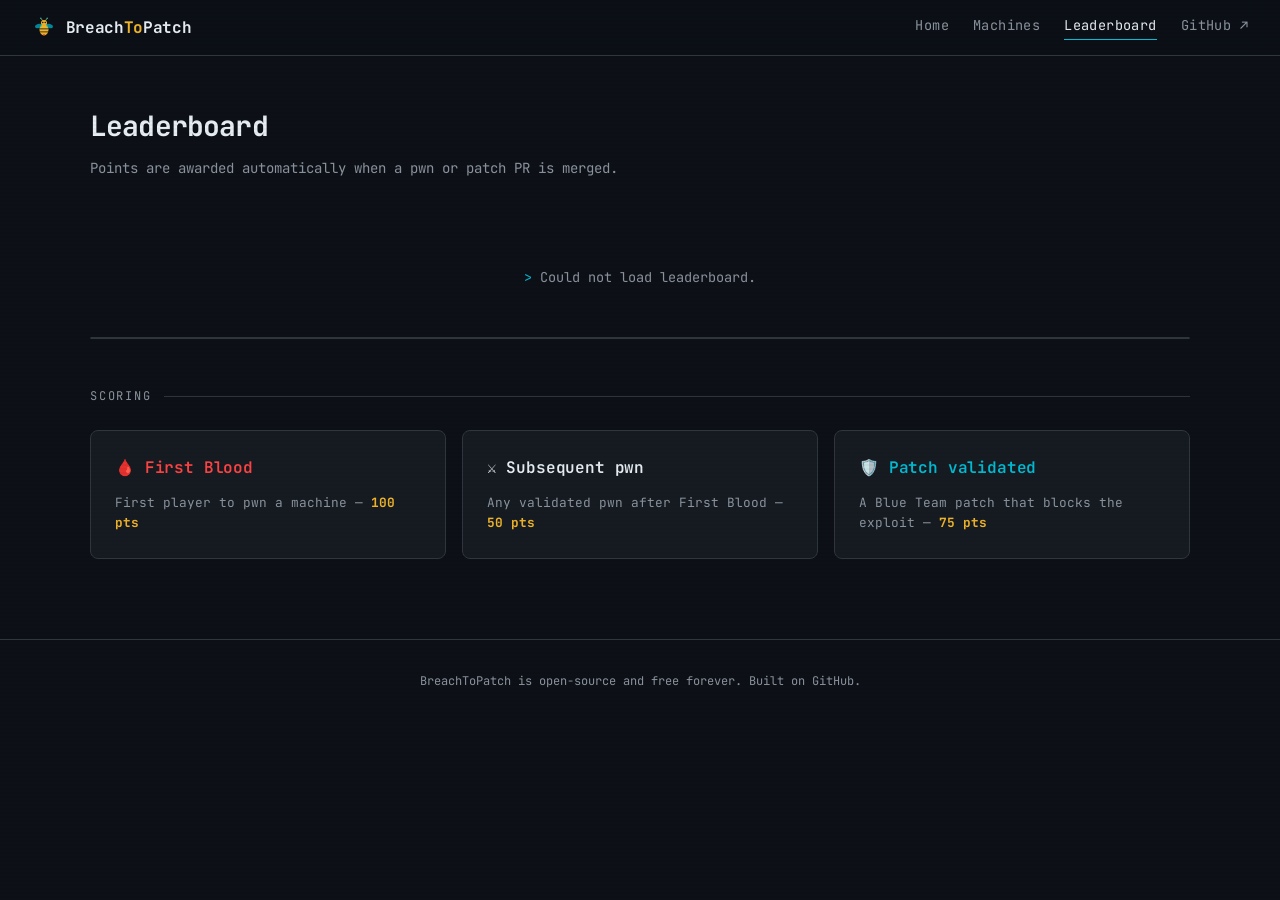
==== leaderboard.html @ 1e27d88f "Feat : Create website with its responsive, display machines + leaderboard" ====
<!DOCTYPE html>
<html lang="en">
<head>
  <meta charset="UTF-8">
  <meta name="viewport" content="width=device-width, initial-scale=1.0">
  <title>Leaderboard — BreachToPatch</title>
  <meta name="description" content="Live scoreboard — top players ranked by points earned from pwns and patches.">
  <link rel="stylesheet" href="css/style.css">
  <link rel="icon" href="assets/logo.svg" type="image/svg+xml">
</head>
<body>

  <nav class="nav">
    <a href="index.html" class="nav-logo">
      <img src="assets/logo.svg" width="24" height="24" alt="">
      <span>Breach<span class="btop">To</span>Patch</span>
    </a>
    <button class="nav-toggle" aria-expanded="false" aria-label="Toggle navigation">&#x2630;</button>
    <div class="nav-links">
      <a href="index.html">Home</a>
      <a href="machines.html">Machines</a>
      <a href="leaderboard.html" class="active">Leaderboard</a>
      <a href="https://github.com/BreachToPatch" target="_blank" rel="noopener">GitHub ↗</a>
    </div>
  </nav>

  <div class="container page">
    <div class="page-header">
      <h1>Leaderboard</h1>
      <p>Points are awarded automatically when a pwn or patch PR is merged.</p>
    </div>

    <div class="leaderboard-meta" id="last-updated"></div>

    <p id="loading" class="loading">Loading leaderboard…</p>

    <div class="table-wrap">
    <table class="leaderboard-table" id="leaderboard-table" style="display:none">
      <thead>
        <tr>
          <th>Rank</th>
          <th>Player</th>
          <th>Points</th>
          <th>Pwns</th>
          <th>Patches</th>
          <th>Badges</th>
        </tr>
      </thead>
      <tbody id="leaderboard-body"></tbody>
    </table>
    </div>

    <div style="margin-top:3rem;">
      <p class="section-title">Scoring</p>
      <div class="machines-grid">
        <div class="machine-card">
          <div class="machine-name" style="color:var(--red)">🩸 First Blood</div>
          <p class="machine-desc">First player to pwn a machine — <strong style="color:var(--yellow)">100 pts</strong></p>
        </div>
        <div class="machine-card">
          <div class="machine-name">⚔️ Subsequent pwn</div>
          <p class="machine-desc">Any validated pwn after First Blood — <strong style="color:var(--yellow)">50 pts</strong></p>
        </div>
        <div class="machine-card">
          <div class="machine-name" style="color:var(--teal)">🛡️ Patch validated</div>
          <p class="machine-desc">A Blue Team patch that blocks the exploit — <strong style="color:var(--yellow)">75 pts</strong></p>
        </div>
      </div>
    </div>
  </div>

  <footer class="footer">
    <p>
      BreachToPatch is open-source and free forever.
      Built on <a href="https://github.com/BreachToPatch" target="_blank" rel="noopener">GitHub</a>.
    </p>
  </footer>

  <script src="js/api.js"></script>
  <script src="js/leaderboard.js"></script>
  <script src="js/nav.js"></script>
  <script>
    // Show table once loading is done
    const observer = new MutationObserver(() => {
      const loading = document.getElementById('loading');
      if (loading.style.display === 'none') {
        document.getElementById('leaderboard-table').style.display = 'table';
        observer.disconnect();
      }
    });
    observer.observe(document.getElementById('loading'), { attributes: true });
  </script>
</body>
</html>
---- css/style.css ----
/* =====================================================================
   BreachToPatch — style.css
   Dark terminal aesthetic: JetBrains Mono, red/teal palette, #0d1117
   ===================================================================== */

@import url('https://fonts.googleapis.com/css2?family=JetBrains+Mono:wght@300;400;500;600;700&display=swap');

/* --- CSS Variables --- */
:root {
  --bg:          #0d1117;
  --bg-card:     #161b22;
  --bg-hover:    #1c2128;
  --border:      #30363d;
  --text:        #e6edf3;
  --text-muted:  #8b949e;
  --red:         #ff4444;
  --red-dim:     #ff44441a;
  --teal:        #00bcd4;
  --teal-dim:    #00bcd41a;
  --yellow:      #f0b429;
  --yellow-dim:  #f0b4291a;
  --font:        'JetBrains Mono', monospace;
}

/* --- Reset --- */
*, *::before, *::after { box-sizing: border-box; margin: 0; padding: 0; }
html { scroll-behavior: smooth; }
body {
  background: var(--bg);
  color: var(--text);
  font-family: var(--font);
  font-size: 14px;
  line-height: 1.6;
  min-height: 100vh;
}
a { color: var(--teal); text-decoration: none; }
a:hover { color: var(--text); }
img { max-width: 100%; display: block; }

/* --- Nav hamburger toggle (hidden on desktop) --- */
.nav-toggle {
  display: none;
  background: none;
  border: 1px solid var(--border);
  color: var(--text);
  cursor: pointer;
  padding: 0.3rem 0.6rem;
  border-radius: 4px;
  font-size: 1rem;
  line-height: 1;
  margin-left: auto;
  font-family: var(--font);
  transition: border-color 0.15s, color 0.15s;
  flex-shrink: 0;
}
.nav-toggle:hover {
  border-color: var(--text-muted);
  color: var(--teal);
}

/* --- Scanline overlay (subtle atmosphere) --- */
body::before {
  content: '';
  position: fixed;
  inset: 0;
  background: repeating-linear-gradient(
    0deg,
    transparent,
    transparent 2px,
    rgba(0,0,0,0.03) 2px,
    rgba(0,0,0,0.03) 4px
  );
  pointer-events: none;
  z-index: 9999;
}

/* --- Navigation --- */
.nav {
  position: sticky;
  top: 0;
  z-index: 100;
  background: rgba(13,17,23,0.92);
  backdrop-filter: blur(12px);
  border-bottom: 1px solid var(--border);
  padding: 0 2rem;
  display: flex;
  align-items: center;
  gap: 2rem;
  height: 56px;
}
.nav-logo {
  display: flex;
  align-items: center;
  gap: 0.6rem;
  font-weight: 700;
  font-size: 1rem;
  color: var(--text);
  letter-spacing: -0.02em;
}
.nav-logo .bee { font-size: 1.2rem; }
.nav-logo .btop { color: var(--yellow); }
.nav-links { display: flex; gap: 1.5rem; margin-left: auto; }
.nav-links a {
  color: var(--text-muted);
  font-size: 0.85rem;
  letter-spacing: 0.03em;
  transition: color 0.15s;
}
.nav-links a:hover, .nav-links a.active { color: var(--text); }
.nav-links a.active { border-bottom: 1px solid var(--teal); padding-bottom: 2px; }

/* --- Layout --- */
.container { max-width: 1100px; margin: 0 auto; padding: 0 2rem; }
.page { padding: 3rem 0 5rem; }

/* --- Hero --- */
.hero {
  padding: 5rem 2rem 4rem;
  max-width: 1100px;
  margin: 0 auto;
}
.hero-eyebrow {
  font-size: 0.75rem;
  letter-spacing: 0.15em;
  color: var(--teal);
  text-transform: uppercase;
  margin-bottom: 1rem;
}
.hero-eyebrow::before { content: '> '; color: var(--text-muted); }
.hero-title {
  font-size: clamp(2rem, 5vw, 3.5rem);
  font-weight: 700;
  line-height: 1.1;
  letter-spacing: -0.04em;
  margin-bottom: 1.5rem;
}
.hero-title .breach { color: var(--red); }
.hero-title .patch  { color: var(--teal); }
.hero-subtitle {
  font-size: 1rem;
  color: var(--text-muted);
  max-width: 560px;
  line-height: 1.7;
  margin-bottom: 2.5rem;
}
.hero-actions { display: flex; gap: 1rem; flex-wrap: wrap; }

/* --- Buttons --- */
.btn {
  display: inline-flex;
  align-items: center;
  gap: 0.4rem;
  padding: 0.6rem 1.25rem;
  border-radius: 6px;
  font-family: var(--font);
  font-size: 0.85rem;
  font-weight: 500;
  cursor: pointer;
  border: none;
  transition: all 0.15s;
  letter-spacing: 0.01em;
}
.btn-red {
  background: var(--red);
  color: #fff;
}
.btn-red:hover { background: #ff6666; color: #fff; transform: translateY(-1px); }
.btn-teal {
  background: var(--teal);
  color: #000;
}
.btn-teal:hover { background: #26c6da; color: #000; transform: translateY(-1px); }
.btn-outline {
  background: transparent;
  color: var(--text-muted);
  border: 1px solid var(--border);
}
.btn-outline:hover {
  color: var(--text);
  border-color: var(--text-muted);
  background: var(--bg-hover);
}

/* --- Section titles --- */
.section-title {
  font-size: 0.75rem;
  letter-spacing: 0.15em;
  color: var(--text-muted);
  text-transform: uppercase;
  margin-bottom: 1.5rem;
  display: flex;
  align-items: center;
  gap: 0.75rem;
}
.section-title::after {
  content: '';
  flex: 1;
  height: 1px;
  background: var(--border);
}

/* --- Table wrapper (for horizontal scroll) --- */
.table-wrap {
  overflow-x: auto;
  -webkit-overflow-scrolling: touch;
  border-radius: 8px;
  border: 1px solid var(--border);
}
.table-wrap .leaderboard-table {
  border: none;
  border-radius: 0;
  min-width: 560px;
}

/* --- How it works (cycle steps) --- */
.cycle {
  display: grid;
  grid-template-columns: repeat(4, 1fr);
  gap: 1px;
  background: var(--border);
  border: 1px solid var(--border);
  border-radius: 8px;
  overflow: hidden;
  margin-bottom: 4rem;
}
.cycle-step {
  background: var(--bg-card);
  padding: 1.75rem;
  transition: background 0.15s;
}
.cycle-step:hover { background: var(--bg-hover); }
.cycle-number {
  font-size: 0.7rem;
  color: var(--text-muted);
  letter-spacing: 0.1em;
  margin-bottom: 0.75rem;
}
.cycle-icon { font-size: 1.5rem; margin-bottom: 0.75rem; }
.cycle-name {
  font-size: 0.9rem;
  font-weight: 600;
  margin-bottom: 0.5rem;
  color: var(--text);
}
.cycle-desc { font-size: 0.8rem; color: var(--text-muted); line-height: 1.6; }
.cycle-step.red  .cycle-name { color: var(--red); }
.cycle-step.teal .cycle-name { color: var(--teal); }

/* --- Machine cards --- */
.machines-grid {
  display: grid;
  grid-template-columns: repeat(auto-fill, minmax(300px, 1fr));
  gap: 1rem;
}
.machine-card {
  background: var(--bg-card);
  border: 1px solid var(--border);
  border-radius: 8px;
  padding: 1.5rem;
  display: flex;
  flex-direction: column;
  gap: 0.75rem;
  transition: border-color 0.15s, transform 0.15s;
}
.machine-card:hover {
  border-color: var(--text-muted);
  transform: translateY(-2px);
}
.machine-header {
  display: flex;
  align-items: flex-start;
  justify-content: space-between;
  gap: 0.75rem;
}
.machine-name {
  font-size: 1rem;
  font-weight: 600;
  letter-spacing: -0.01em;
}
.status-badge {
  font-size: 0.7rem;
  padding: 0.25rem 0.6rem;
  border-radius: 4px;
  white-space: nowrap;
  flex-shrink: 0;
}
.status-red      { background: var(--red-dim);    color: var(--red);    border: 1px solid var(--red); }
.status-blue     { background: var(--teal-dim);   color: var(--teal);   border: 1px solid var(--teal); }
.status-archived { background: var(--yellow-dim); color: var(--yellow); border: 1px solid var(--yellow); }
.status-unknown  { background: var(--bg-hover); color: var(--text-muted); border: 1px solid var(--border); }
.machine-meta { display: flex; gap: 0.5rem; align-items: center; }
.difficulty {
  font-size: 0.7rem;
  padding: 0.2rem 0.5rem;
  border-radius: 3px;
  font-weight: 600;
}
.diff-easy   { background: #1a3a1a; color: #4caf50; }
.diff-medium { background: #3a2a00; color: #ff9800; }
.diff-hard   { background: #3a1a1a; color: var(--red); }
.category { font-size: 0.75rem; color: var(--text-muted); }
.machine-desc {
  font-size: 0.8rem;
  color: var(--text-muted);
  line-height: 1.6;
  flex: 1;
}
.machine-card .btn { margin-top: auto; align-self: flex-start; }

/* --- Leaderboard table --- */
.leaderboard-meta {
  font-size: 0.75rem;
  color: var(--text-muted);
  margin-bottom: 1.5rem;
}
.leaderboard-table {
  width: 100%;
  border-collapse: collapse;
  border: 1px solid var(--border);
  border-radius: 8px;
  overflow: hidden;
}
.leaderboard-table th {
  background: var(--bg-card);
  padding: 0.75rem 1rem;
  text-align: left;
  font-size: 0.7rem;
  letter-spacing: 0.1em;
  text-transform: uppercase;
  color: var(--text-muted);
  border-bottom: 1px solid var(--border);
}
.leaderboard-table td {
  padding: 0.85rem 1rem;
  border-bottom: 1px solid var(--border);
  font-size: 0.85rem;
  vertical-align: middle;
}
.leaderboard-table tr:last-child td { border-bottom: none; }
.leaderboard-table tbody tr { transition: background 0.1s; }
.leaderboard-table tbody tr:hover { background: var(--bg-hover); }
.leaderboard-table tbody tr.top-rank td:first-child { font-size: 1.1rem; }
.rank { font-size: 0.9rem; width: 60px; }
.player-link {
  display: flex;
  align-items: center;
  gap: 0.75rem;
  color: var(--text);
}
.player-link:hover { color: var(--teal); }
.avatar {
  width: 28px;
  height: 28px;
  border-radius: 50%;
  border: 1px solid var(--border);
}
.points { color: var(--yellow); font-weight: 600; }
.badges { font-size: 1rem; letter-spacing: 0.1em; }
td.empty { text-align: center; color: var(--text-muted); padding: 3rem; }

/* --- Loading state --- */
.loading {
  color: var(--text-muted);
  font-size: 0.85rem;
  padding: 3rem 0;
  text-align: center;
}
.loading::before { content: '> '; color: var(--teal); }

/* --- Page header --- */
.page-header { margin-bottom: 2.5rem; }
.page-header h1 {
  font-size: 1.75rem;
  font-weight: 700;
  letter-spacing: -0.03em;
  margin-bottom: 0.5rem;
}
.page-header p { color: var(--text-muted); font-size: 0.875rem; }

/* --- Footer --- */
.footer {
  border-top: 1px solid var(--border);
  padding: 2rem;
  text-align: center;
  color: var(--text-muted);
  font-size: 0.75rem;
}
.footer a { color: var(--text-muted); }
.footer a:hover { color: var(--teal); }

/* --- Responsive --- */

/* ── Large tablet (≤ 1024px) ── */
@media (max-width: 1024px) {
  .cycle { grid-template-columns: repeat(2, 1fr); }
  .page { padding: 2.5rem 1rem 2rem; }

}

/* ── Tablet (≤ 768px) ── */
@media (max-width: 768px) {
  .hero { padding: 4rem 2rem 3rem; }

  .page { padding: 2.5rem 1rem 2rem; }

  .machines-grid {
    grid-template-columns: repeat(auto-fill, minmax(260px, 1fr));
  }

  /* Leaderboard: hide Badges column to save horizontal space */
  .leaderboard-table th:nth-child(6),
  .leaderboard-table td:nth-child(6) {
    display: none;
  }
}

/* ── Mobile (≤ 640px) ── */
@media (max-width: 640px) {
  /* Nav — show hamburger, hide links by default */
  .nav { padding: 0 1rem; gap: 0.5rem; }
  .nav-toggle { display: flex; align-items: center; }

  .nav-links {
    display: none;
    position: fixed;
    top: 56px;
    left: 0;
    right: 0;
    background: rgba(13, 17, 23, 0.97);
    backdrop-filter: blur(12px);
    border-bottom: 1px solid var(--border);
    flex-direction: column;
    padding: 0.25rem 1.5rem 1rem;
    margin-left: 0;
    gap: 0;
    z-index: 99;
  }
  .nav-links.open { display: flex; }

  .nav-links a {
    display: block;
    padding: 0.85rem 0;
    font-size: 0.9rem;
    border-bottom: 1px solid var(--border);
    color: var(--text-muted);
  }
  .nav-links a:last-child { border-bottom: none; }
  .nav-links a.active {
    color: var(--teal);
    border-bottom-color: var(--border);
    padding-bottom: 0.85rem;
  }
  .nav-links a:hover { color: var(--text); }

  /* Hero */
  .hero { padding: 2.5rem 1rem 2rem; }
  .hero-subtitle { font-size: 0.875rem; max-width: 100%; }
  .hero-actions { flex-direction: column; align-items: stretch; }
  .hero-actions .btn { width: 100%; justify-content: center; }

  /* Layout */
  .container { padding: 0 1rem; }
  .page { padding: 2.5rem 1rem 2rem; }
  .page-header h1 { font-size: 1.4rem; }

  /* Grids */
  .cycle { grid-template-columns: 1fr; }
  .machines-grid { grid-template-columns: 1fr; }

  /* Leaderboard: keep Rank + Player + Points, hide the rest */
  .leaderboard-table th:nth-child(4),
  .leaderboard-table td:nth-child(4),
  .leaderboard-table th:nth-child(5),
  .leaderboard-table td:nth-child(5),
  .leaderboard-table th:nth-child(6),
  .leaderboard-table td:nth-child(6) {
    display: none;
  }
  .leaderboard-table td,
  .leaderboard-table th { padding: 0.65rem 0.75rem; }
  .table-wrap .leaderboard-table { min-width: unset; }

  /* Footer */
  .footer { padding: 1.5rem 1rem; }
}
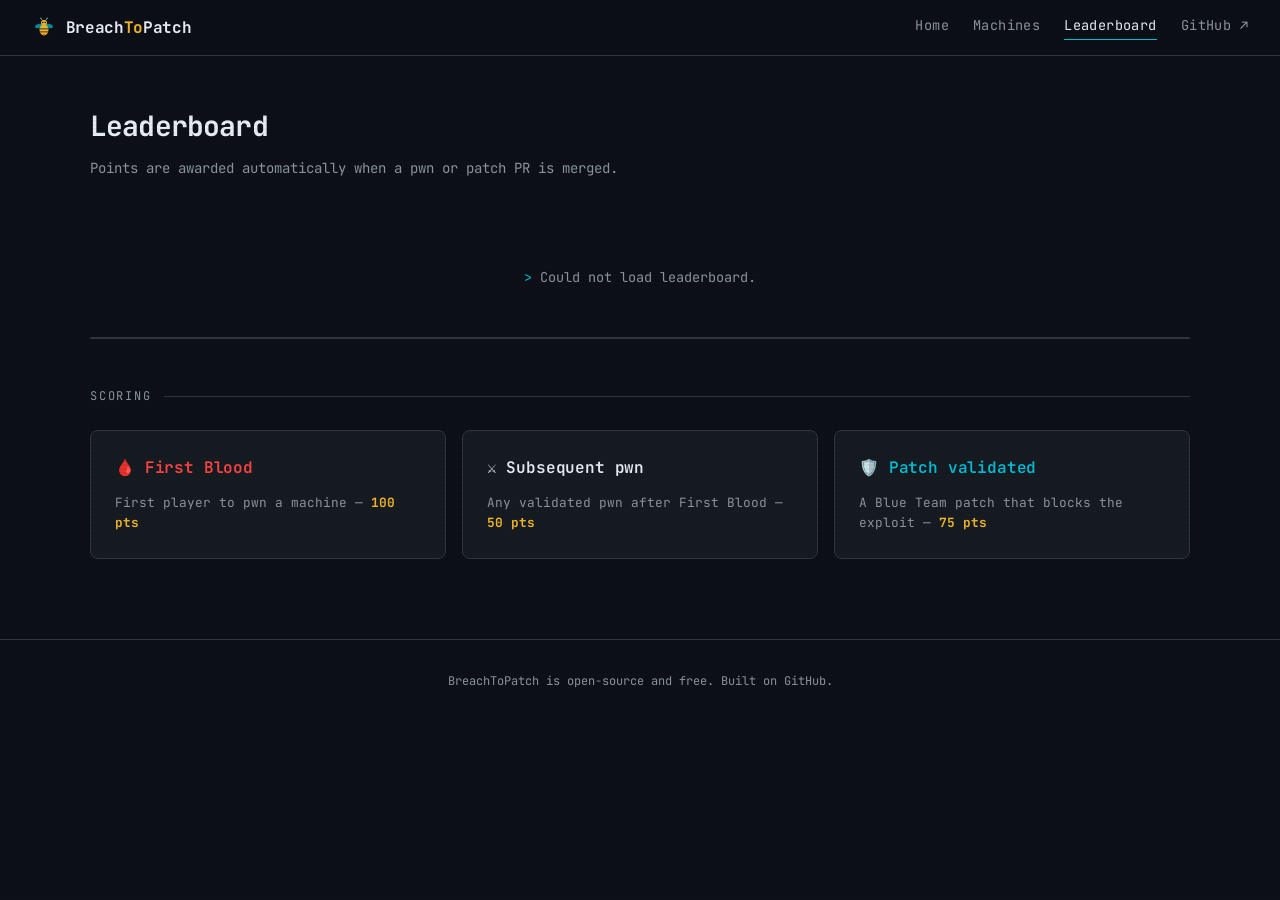
==== commit 3206edc5: "change : honestly i dont know if it will be free forever to be honest, sorry" ====
--- a/leaderboard.html
+++ b/leaderboard.html
@@ -71,7 +71,7 @@
 
   <footer class="footer">
     <p>
-      BreachToPatch is open-source and free forever.
+      BreachToPatch is open-source and free.
       Built on <a href="https://github.com/BreachToPatch" target="_blank" rel="noopener">GitHub</a>.
     </p>
   </footer>
